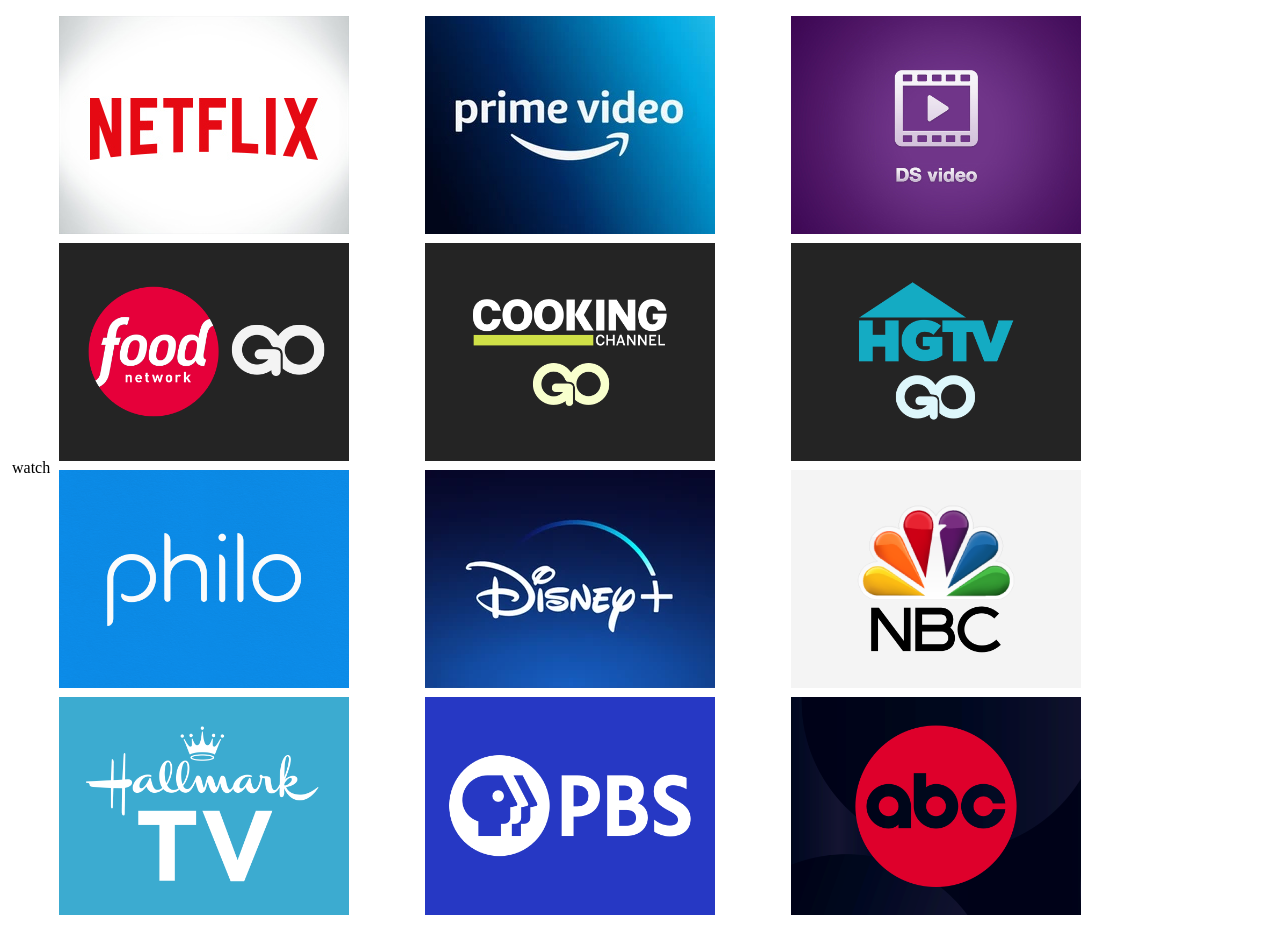
==== pipage/index.htm @ 0e6ec230 "width change" ====
<!DOCTYPE html>
<html lang="en">
<head>
	<meta charset="UTF-8">
	<title>roku watchpage</title>
	<link rel="icon" type="image/png" href="favicon.png" sizes="32x32"/>

	<!-- STYLESHEET -->
	<link rel="stylesheet" href="css/style.css">
	<base target="_blank">
</head>

<!-- CSS Code: Place this code in the document's head (between the 'head' tags) -->
<style>
    table.GeneratedTable {
      width: 1100px;
      background-color: #6f1ab1;
      border-collapse: collapse;
      border-width: 2px;
      border-color: #ffcc00;
      border-style: groove;
      color: #000000;
    }
    
    table.GeneratedTable td, table.GeneratedTable th {
      width: 300px;
      background-color: #ffffff;
  border-collapse: collapse;
  border-color: #ffffff;
  border-style: solid;
  color: #000000;
    }
    
    table.GeneratedTable thead {
      background-color: #ffcc00;
    }
    </style>
    
    <!-- HTML Code: Place this code in the document's body (between the 'body' tags) where the table should appear -->
    <table class="GeneratedTable">
      <tbody>
        <tr >
          <td>watch</td>
          <td><table class="GeneratedTable">
            <tbody>
              <tr>
                <td><a href="https://netflix.com/"><img src="images/netflix.jpg" alt="Netflix"></a></td>
                <td><a href="https://www.amazon.com/Amazon-Video/b?node=2858778011&ref_=nav_em__aiv_0_2_2_2&pldnSite=1"><img src="images/PrimeVideo.jpg" alt="Prime Video"></a></td>
                <td><a href="https://192.168.33.222/video"><img src="images/DSVideo.png" alt="DS Video"></a></td>
              </tr>
              <tr>
                <td><a href="https://watch.foodnetwork.com/"><img src="images/FoodNetwork.png" alt="Food Network"></a></td>
                <td><a href="https://watch.cookingchanneltv.com/"><img src="images/CookingChannel.png" alt="Cooking Channel"></a></td>
                <td><a href="https://watch.hgtv.com/"><img src="images/HGTV.png" alt="HGTV"></a></td>
              </tr>
              <tr>
                <td><a href="https://philo.com/"><img src="images/Philo.png" alt="Philo"></a></td>
                <td><a href="https://disneyplus.com/"><img src="images/DisneyPlus.png" alt="Disney Plus"></a></td>
                <td><a href="https://www.NBC.com/Live"><img src="images/NBC.png" alt="NBC"></a></td>
              </tr>
              <tr>
                <td><a href="https://www.hallmarkchanneleverywhere.com/hclive.html"><img src="images/Hallmark.png" alt="Hallmark"></a></td>
                <td><a href="https://www.PBS.org/"><img src="images/PBS.png" alt="PBS"></a></td>
                <td><a href="https://abc.com/watch-live/abc"><img src="images/ABC.png" alt="PBS"></a></td>
              </tr>
            </tbody>
          </table></td>
        </tr>
      </tbody>
    </table>
    <!-- Codes by Quackit.com -->
</body>
</html>
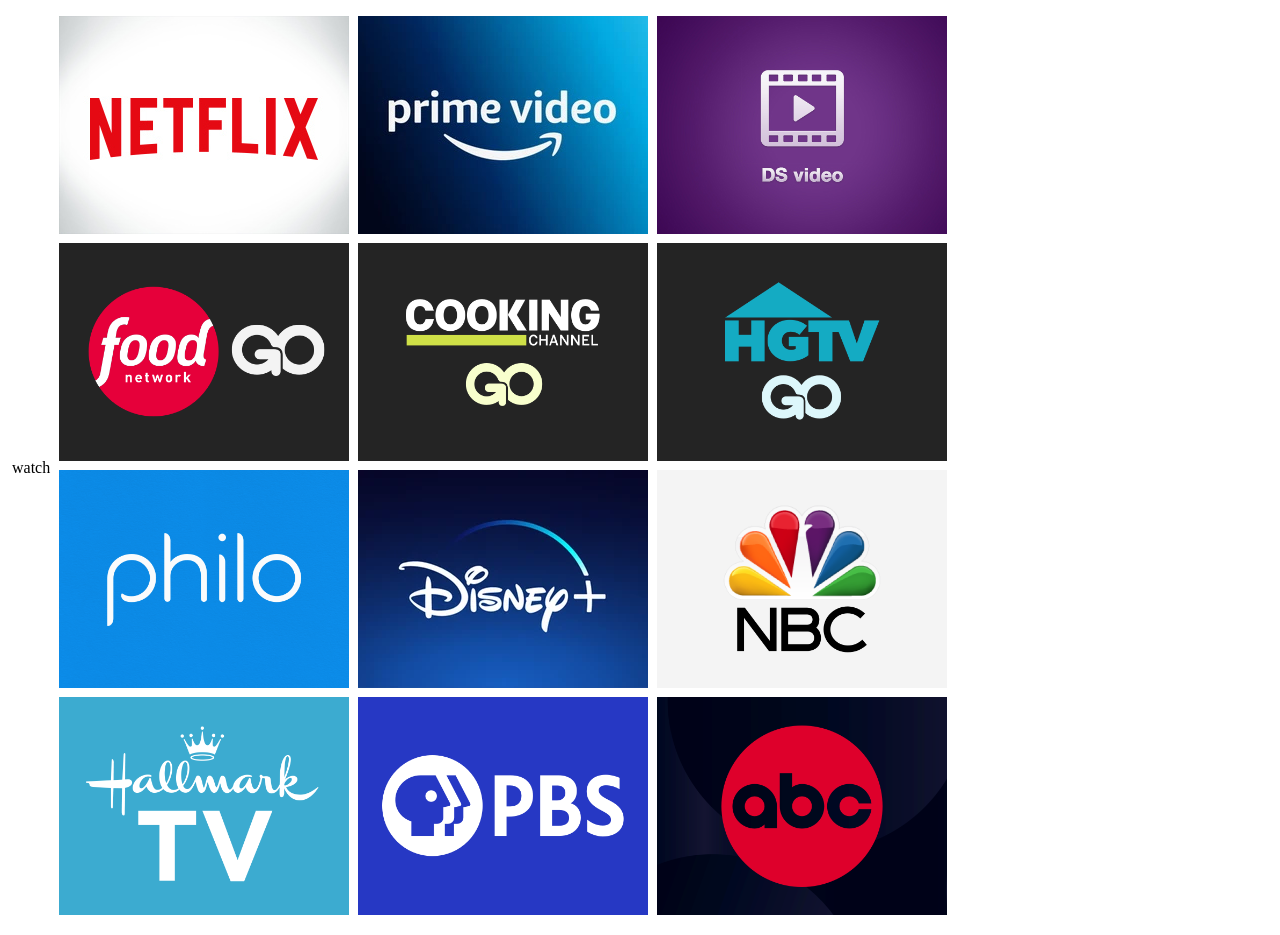
==== commit e1c637fe: "width change" ====
--- a/pipage/index.htm
+++ b/pipage/index.htm
@@ -13,7 +13,7 @@
 <!-- CSS Code: Place this code in the document's head (between the 'head' tags) -->
 <style>
     table.GeneratedTable {
-      width: 1100px;
+      width: 900px;
       background-color: #6f1ab1;
       border-collapse: collapse;
       border-width: 2px;
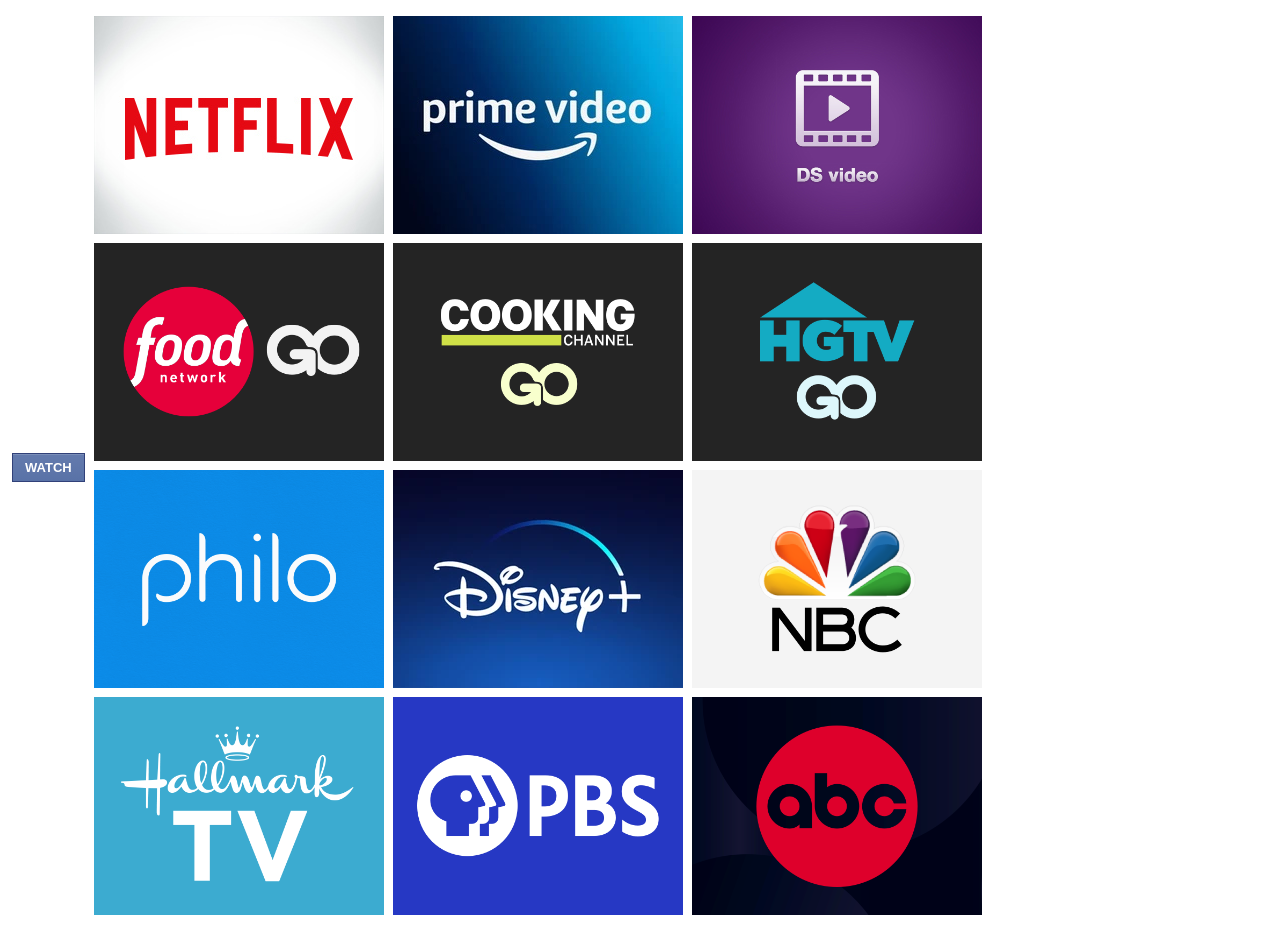
==== commit 070266c4: "button test" ====
--- a/pipage/index.htm
+++ b/pipage/index.htm
@@ -34,13 +34,38 @@
     table.GeneratedTable thead {
       background-color: #ffcc00;
     }
+    
+    .myButton {
+              box-shadow:inset 0px 1px 0px 0px #7a8eb9;
+              background:linear-gradient(to bottom, #637aad 5%, #5972a7 100%);
+              background-color:#637aad;
+              border:1px solid #314179;
+              display:inline-block;
+              cursor:pointer;
+              color:#ffffff;
+              font-family:Arial;
+              font-size:13px;
+              font-weight:bold;
+              padding:6px 12px;
+              text-decoration:none;
+            }
+            .myButton:hover {
+              background:linear-gradient(to bottom, #5972a7 5%, #637aad 100%);
+              background-color:#5972a7;
+            }
+            .myButton:active {
+              position:relative;
+              top:1px;
+            }
+            
     </style>
     
     <!-- HTML Code: Place this code in the document's body (between the 'body' tags) where the table should appear -->
     <table class="GeneratedTable">
       <tbody>
         <tr >
-          <td>watch</td>
+          <td><a href="#" class="myButton">WATCH</a>
+          </td>
           <td><table class="GeneratedTable">
             <tbody>
               <tr>
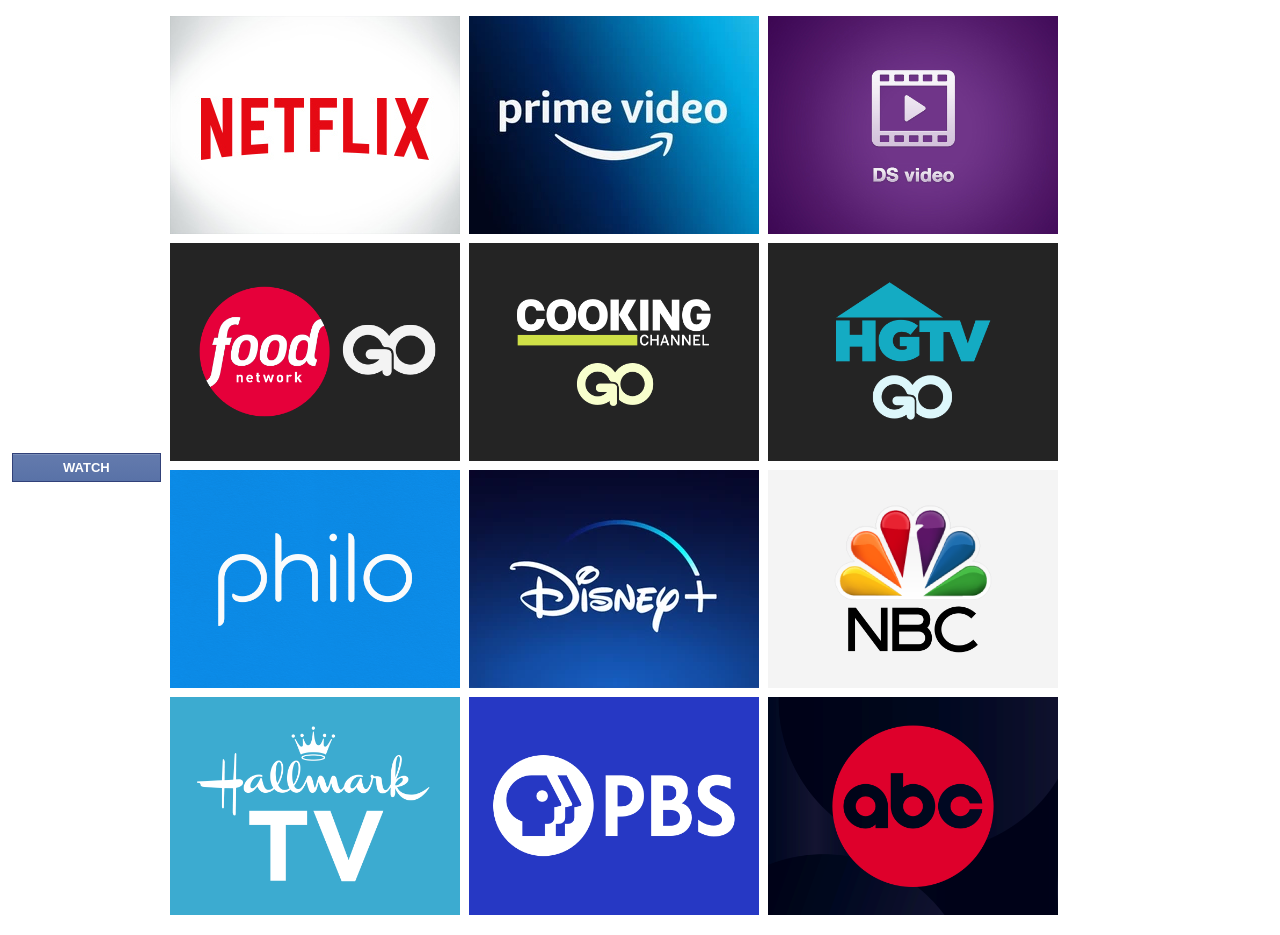
==== commit 9fa7d447: "top align" ====
--- a/pipage/index.htm
+++ b/pipage/index.htm
@@ -14,6 +14,7 @@
 <style>
     table.GeneratedTable {
       width: 900px;
+      vertical-align: text-top;
       background-color: #6f1ab1;
       border-collapse: collapse;
       border-width: 2px;
@@ -46,7 +47,7 @@
               font-family:Arial;
               font-size:13px;
               font-weight:bold;
-              padding:6px 12px;
+              padding:6px 50px;
               text-decoration:none;
             }
             .myButton:hover {
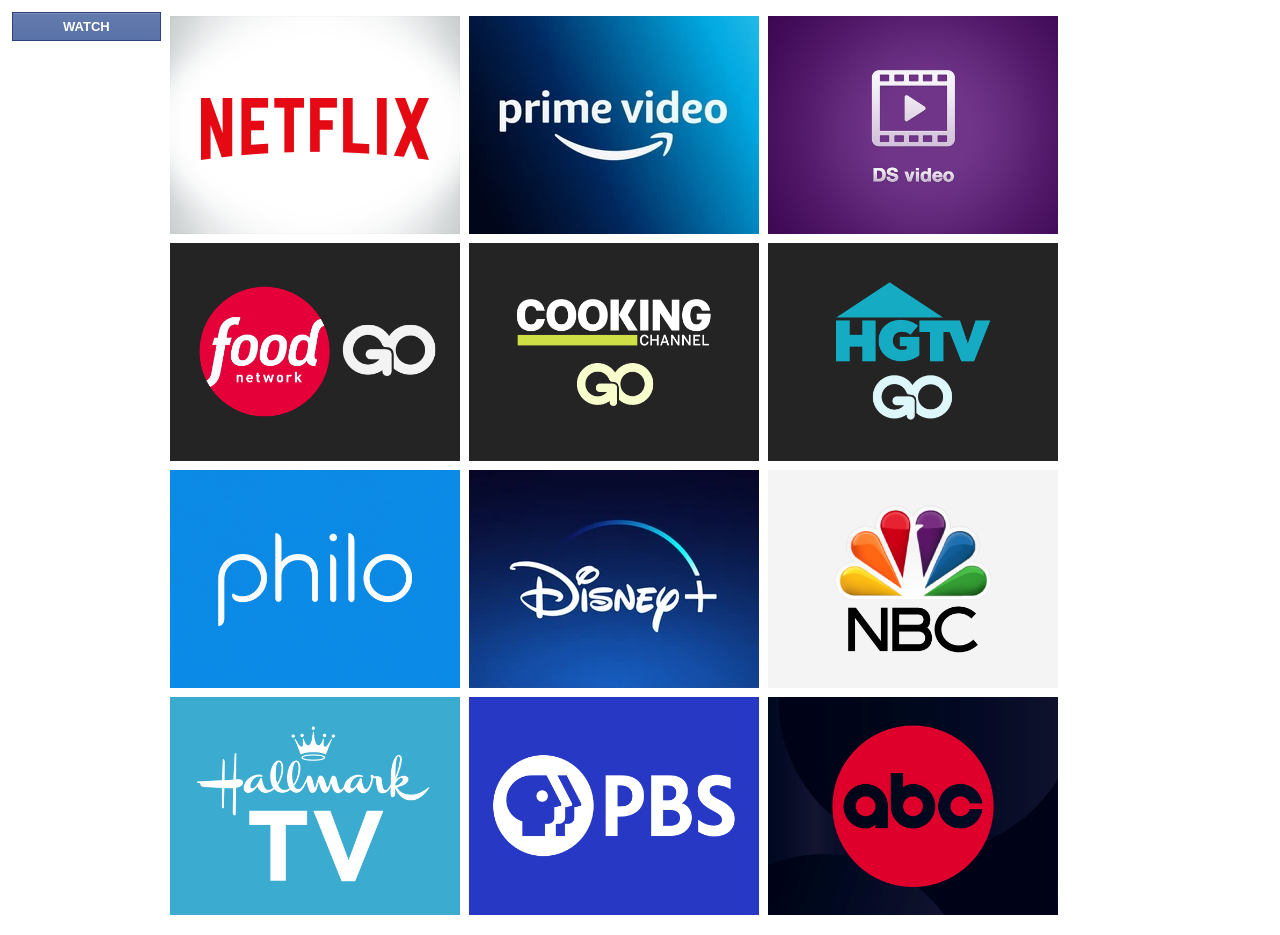
==== commit 8d27c96d: "valign" ====
--- a/pipage/index.htm
+++ b/pipage/index.htm
@@ -14,7 +14,6 @@
 <style>
     table.GeneratedTable {
       width: 900px;
-      vertical-align: text-top;
       background-color: #6f1ab1;
       border-collapse: collapse;
       border-width: 2px;
@@ -65,7 +64,7 @@
     <table class="GeneratedTable">
       <tbody>
         <tr >
-          <td><a href="#" class="myButton">WATCH</a>
+          <td valign="top"><a href="#" class="myButton">WATCH</a>
           </td>
           <td><table class="GeneratedTable">
             <tbody>
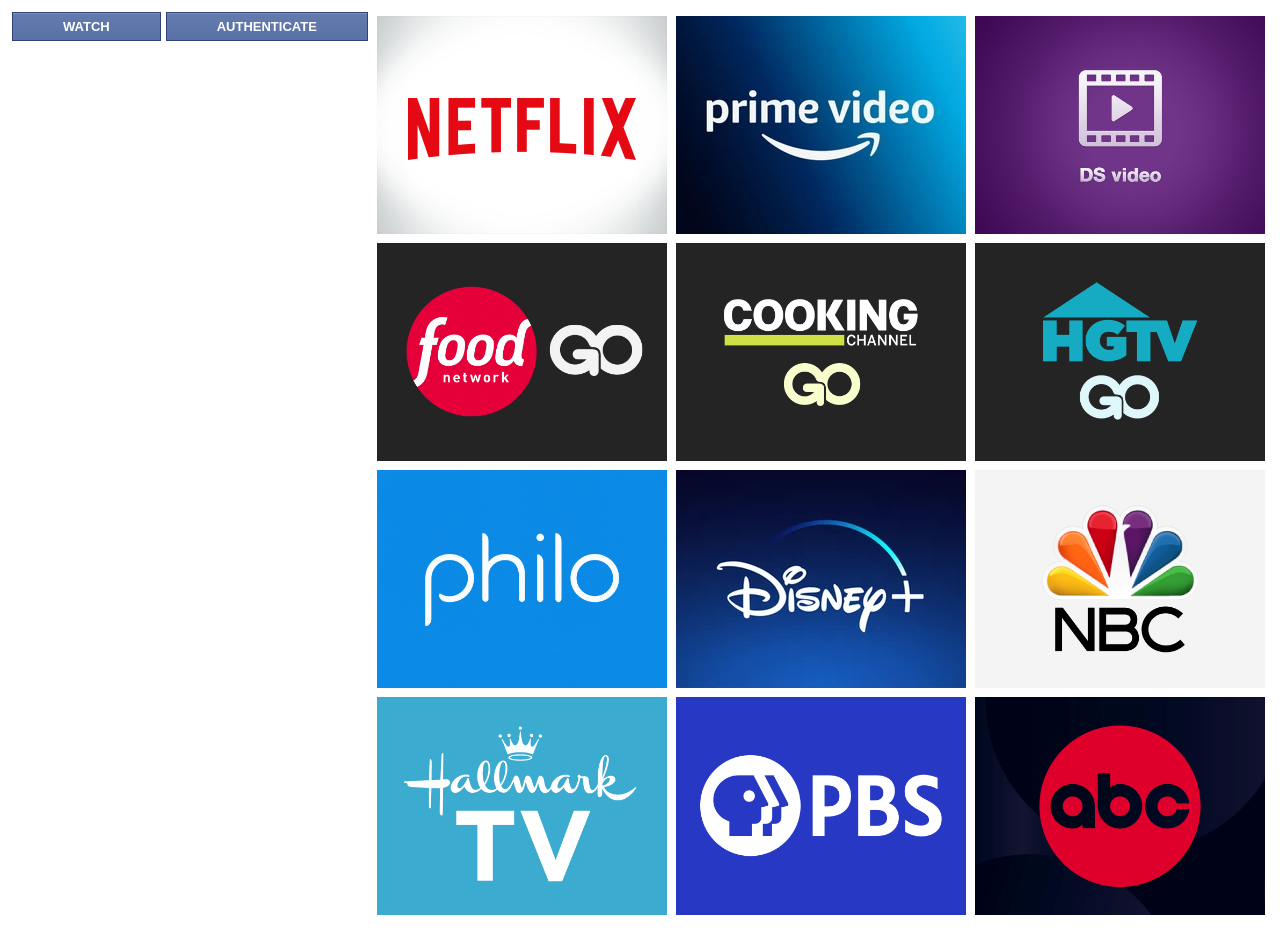
==== commit cde837e7: "button alignment" ====
--- a/pipage/index.htm
+++ b/pipage/index.htm
@@ -64,7 +64,8 @@
     <table class="GeneratedTable">
       <tbody>
         <tr >
-          <td valign="top"><a href="#" class="myButton">WATCH</a>
+          <td valign="top"><a href="/" class="myButton">WATCH</a><br>
+          <td valign="top"><a href="/auth" class="myButton">AUTHENTICATE</a>
           </td>
           <td><table class="GeneratedTable">
             <tbody>
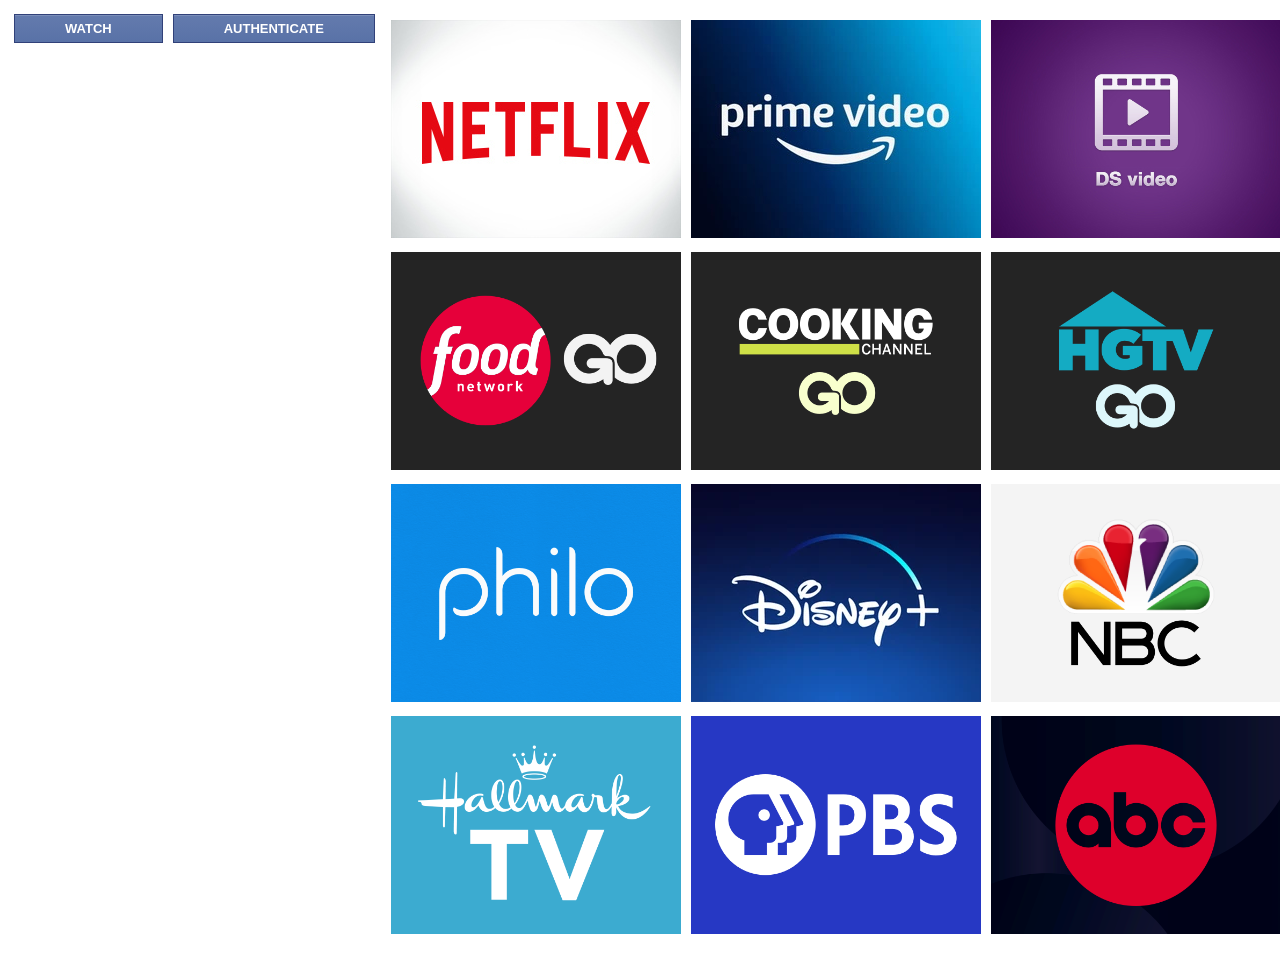
==== commit 0108ebbe: "style mods" ====
--- a/pipage/index.htm
+++ b/pipage/index.htm
@@ -7,65 +7,17 @@
 
 	<!-- STYLESHEET -->
 	<link rel="stylesheet" href="css/style.css">
-	<base target="_blank">
+	<!-- <base target="_blank"> -->
 </head>
 
 <!-- CSS Code: Place this code in the document's head (between the 'head' tags) -->
-<style>
-    table.GeneratedTable {
-      width: 900px;
-      background-color: #6f1ab1;
-      border-collapse: collapse;
-      border-width: 2px;
-      border-color: #ffcc00;
-      border-style: groove;
-      color: #000000;
-    }
-    
-    table.GeneratedTable td, table.GeneratedTable th {
-      width: 300px;
-      background-color: #ffffff;
-  border-collapse: collapse;
-  border-color: #ffffff;
-  border-style: solid;
-  color: #000000;
-    }
-    
-    table.GeneratedTable thead {
-      background-color: #ffcc00;
-    }
-    
-    .myButton {
-              box-shadow:inset 0px 1px 0px 0px #7a8eb9;
-              background:linear-gradient(to bottom, #637aad 5%, #5972a7 100%);
-              background-color:#637aad;
-              border:1px solid #314179;
-              display:inline-block;
-              cursor:pointer;
-              color:#ffffff;
-              font-family:Arial;
-              font-size:13px;
-              font-weight:bold;
-              padding:6px 50px;
-              text-decoration:none;
-            }
-            .myButton:hover {
-              background:linear-gradient(to bottom, #5972a7 5%, #637aad 100%);
-              background-color:#5972a7;
-            }
-            .myButton:active {
-              position:relative;
-              top:1px;
-            }
-            
-    </style>
     
     <!-- HTML Code: Place this code in the document's body (between the 'body' tags) where the table should appear -->
     <table class="GeneratedTable">
       <tbody>
         <tr >
-          <td valign="top"><a href="/" class="myButton">WATCH</a><br>
-          <td valign="top"><a href="/auth" class="myButton">AUTHENTICATE</a>
+          <td valign="top"><a href="/pipage/" class="myButton">WATCH</a><br>
+          <td valign="top"><a href="/pipage/auth" class="myButton">AUTHENTICATE</a>
           </td>
           <td><table class="GeneratedTable">
             <tbody>
--- a/pipage/css/style.css
+++ b/pipage/css/style.css
@@ -0,0 +1,48 @@
+<style>
+    table.GeneratedTable {
+      width: 900px;
+      background-color: #6f1ab1;
+      border-collapse: collapse;
+      border-width: 2px;
+      border-color: #ffcc00;
+      border-style: groove;
+      color: #000000;
+    }
+    
+    table.GeneratedTable td, table.GeneratedTable th {
+      width: 300px;
+      background-color: #ffffff;
+  border-collapse: collapse;
+  border-color: #ffffff;
+  border-style: solid;
+  color: #000000;
+    }
+    
+    table.GeneratedTable thead {
+      background-color: #ffcc00;
+    }
+    
+    .myButton {
+              box-shadow:inset 0px 1px 0px 0px #7a8eb9;
+              background:linear-gradient(to bottom, #637aad 5%, #5972a7 100%);
+              background-color:#637aad;
+              border:1px solid #314179;
+              display:inline-block;
+              cursor:pointer;
+              color:#ffffff;
+              font-family:Arial;
+              font-size:13px;
+              font-weight:bold;
+              padding:6px 50px;
+              text-decoration:none;
+            }
+            .myButton:hover {
+              background:linear-gradient(to bottom, #5972a7 5%, #637aad 100%);
+              background-color:#5972a7;
+            }
+            .myButton:active {
+              position:relative;
+              top:1px;
+            }
+            
+    </style>
